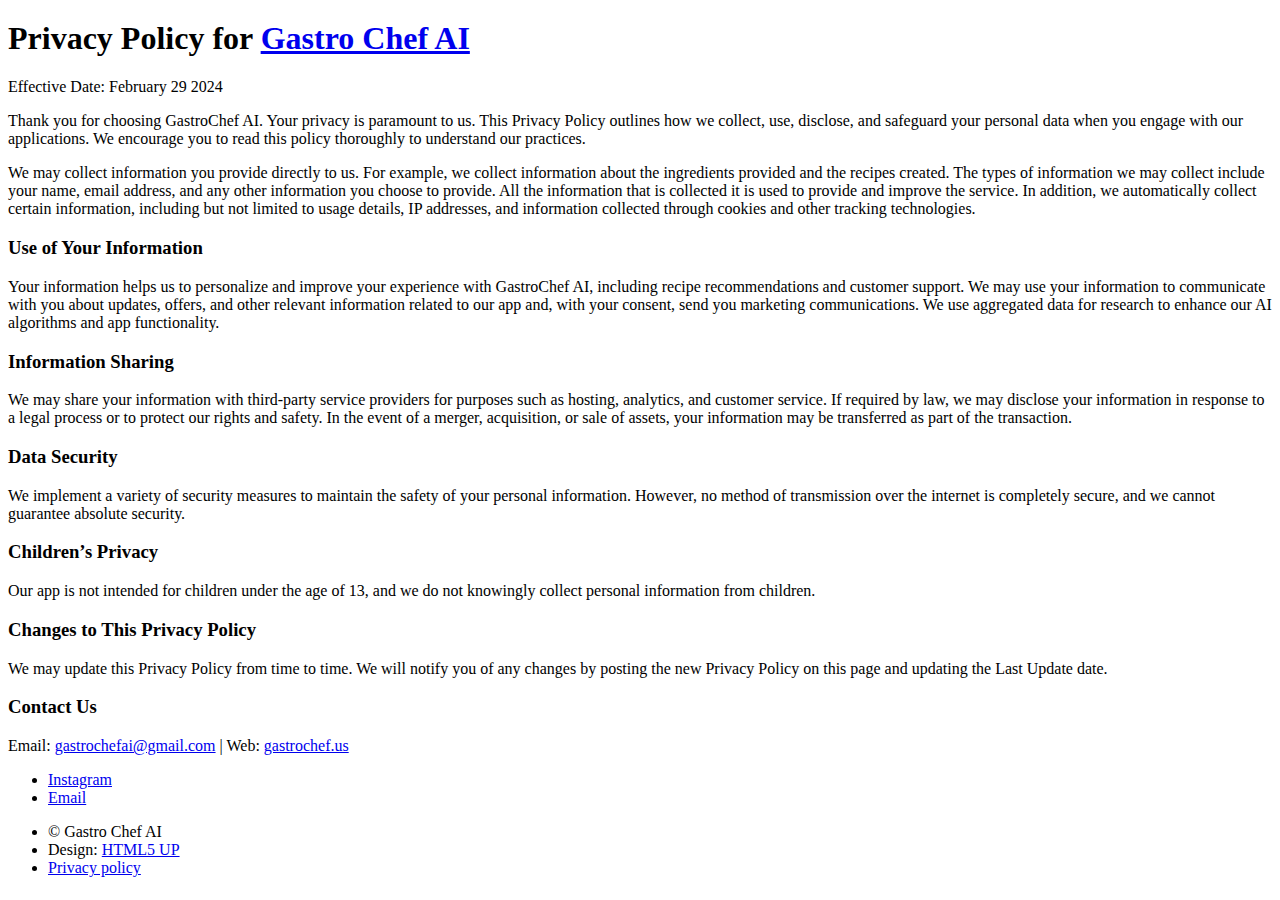
==== privacy.html @ d6e851eb "Adding privacy policy" ====
<html>
	<head>
		<title>Gastro Chef AI</title>
		<meta charset="utf-8" />
		<meta name="viewport" content="width=device-width, initial-scale=1, user-scalable=no" />
		<link rel="stylesheet" href="assets/css/main.css" />
		<noscript><link rel="stylesheet" href="assets/css/noscript.css" /></noscript>
	</head>
	<body class="is-preload">
        <section id="four" class="main style1">
            <div class="container">
                <div class="row gtr-150">
                    <div class="col-12 col-12-medium">
                        <header class="major" style="margin-top:20px">
                            <h1>Privacy Policy for <a href="https://gastrochef.us">Gastro Chef AI</a></h1>
                        </header>
                        <p>Effective Date: February 29 2024</p>
                        <p>Thank you for choosing GastroChef AI. Your privacy is paramount to us. This Privacy Policy outlines how we collect, use, disclose, and safeguard your personal data when you engage with our applications. We encourage you to read this policy thoroughly to understand our practices.</p>
                        <p>We may collect information you provide directly to us. For example, we collect information about the ingredients provided and the recipes created. The types of information we may collect include your name, email address, and any other information you choose to provide. All the information that is collected  it is used to provide and improve the service. In addition, we automatically collect certain information, including but not limited to usage details, IP addresses, and information collected through cookies and other tracking technologies.</p>
                        <h3>Use of Your Information</h3>
                        <p>Your information helps us to personalize and improve your experience with GastroChef AI, including recipe recommendations and customer support. We may use your information to communicate with you about updates, offers, and other relevant information related to our app and, with your consent, send you marketing communications. We use aggregated data for research to enhance our AI algorithms and app functionality.
                        </p>
                        <h3>Information Sharing</h3>
                        <p>We may share your information with third-party service providers for purposes such as hosting, analytics, and customer service. If required by law, we may disclose your information in response to a legal process or to protect our rights and safety. In the event of a merger, acquisition, or sale of assets, your information may be transferred as part of the transaction.
                        </p>
                        <h3>Data Security</h3>
                        <p>We implement a variety of security measures to maintain the safety of your personal information. However, no method of transmission over the internet is completely secure, and we cannot guarantee absolute security.</p>
                        <h3>Children’s Privacy</h3>
                        <p>Our app is not intended for children under the age of 13, and we do not knowingly collect personal information from children.</p>
                        <h3>Changes to This Privacy Policy</h3>
                        <p>We may update this Privacy Policy from time to time. We will notify you of any changes by posting the new Privacy Policy on this page and updating the Last Update date.</p>
                        <h3>Contact Us</h3>
                        <p>Email: <a href="mailto:gastrochefai@gmail.com">gastrochefai@gmail.com</a> | Web: <a href="https://gastrochef.us">gastrochef.us</a></p>
                    </div>
                </div>
            </div>
        </section>
        <section id="footer">
            <ul class="icons">
                <li><a href="https://www.instagram.com/gastrochefai/" class="icon brands alt fa-instagram"><span class="label">Instagram</span></a></li>
                <li><a href="mailto:gastrochefai@gmail.com" class="icon solid alt fa-envelope"><span class="label">Email</span></a></li>
            </ul>
            <ul class="copyright">
                <li>&copy; Gastro Chef AI</li><li>Design: <a href="http://html5up.net">HTML5 UP</a></li><li> <a href="privacy.html">Privacy policy</a></li> 
            </ul>
        </section>
		<!-- Scripts -->
			<script src="assets/js/jquery.min.js"></script>
			<script src="assets/js/jquery.scrolly.min.js"></script>
			<script src="assets/js/browser.min.js"></script>
			<script src="assets/js/breakpoints.min.js"></script>
			<script src="assets/js/util.js"></script>
			<script src="assets/js/main.js"></script>

	</body>
</html>
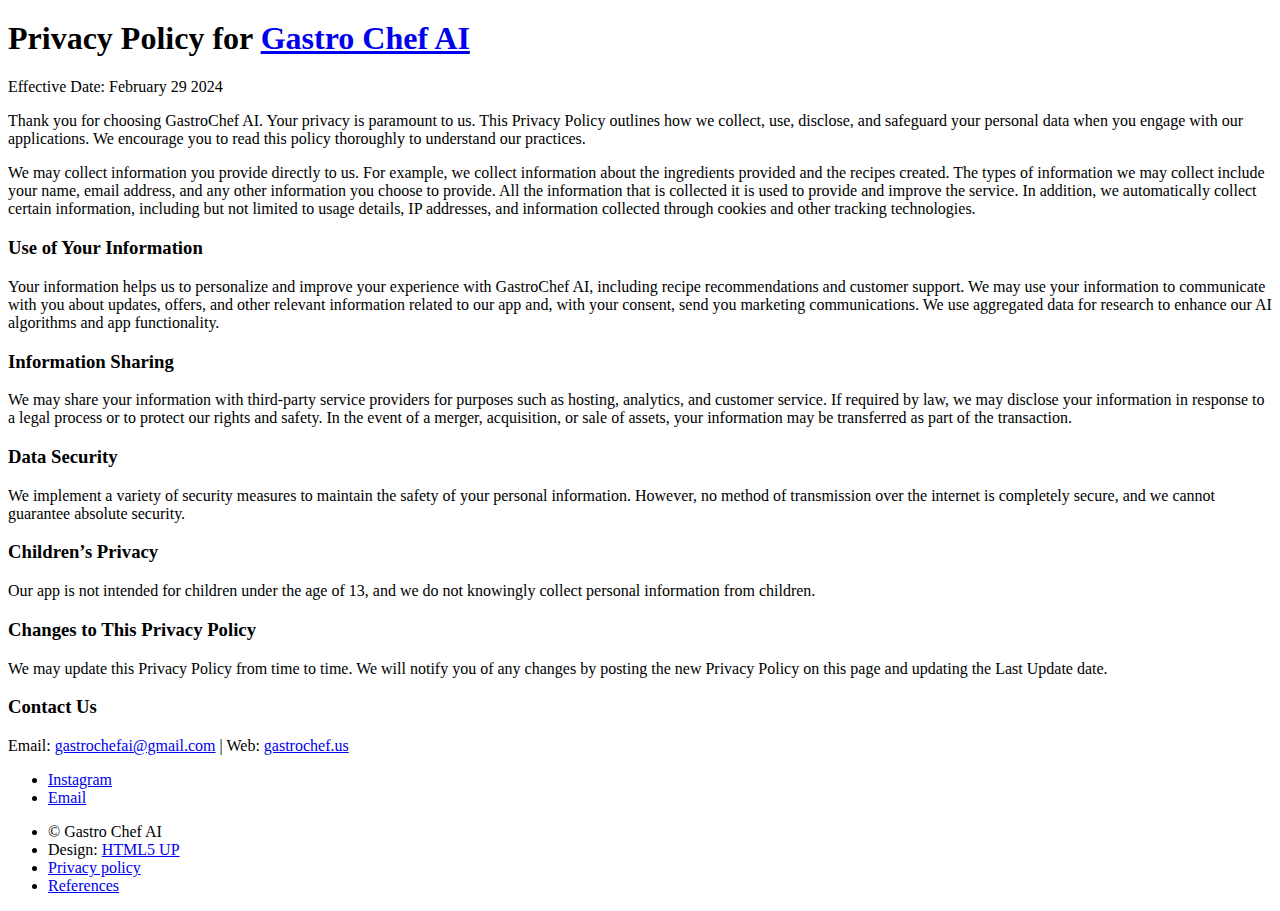
==== commit fec940a6: "Adding references" ====
--- a/privacy.html
+++ b/privacy.html
@@ -1,6 +1,6 @@
 <html>
 	<head>
-		<title>Gastro Chef AI</title>
+		<title>Gastro Chef AI - Privacy Policy</title>
 		<meta charset="utf-8" />
 		<meta name="viewport" content="width=device-width, initial-scale=1, user-scalable=no" />
 		<link rel="stylesheet" href="assets/css/main.css" />
@@ -41,7 +41,7 @@
                 <li><a href="mailto:gastrochefai@gmail.com" class="icon solid alt fa-envelope"><span class="label">Email</span></a></li>
             </ul>
             <ul class="copyright">
-                <li>&copy; Gastro Chef AI</li><li>Design: <a href="http://html5up.net">HTML5 UP</a></li><li> <a href="privacy.html">Privacy policy</a></li> 
+                <li>&copy; Gastro Chef AI</li><li>Design: <a href="http://html5up.net">HTML5 UP</a></li><li><a href="privacy.html">Privacy policy</a></li><li><a href="references.html">References</a></li>
             </ul>
         </section>
 		<!-- Scripts -->
